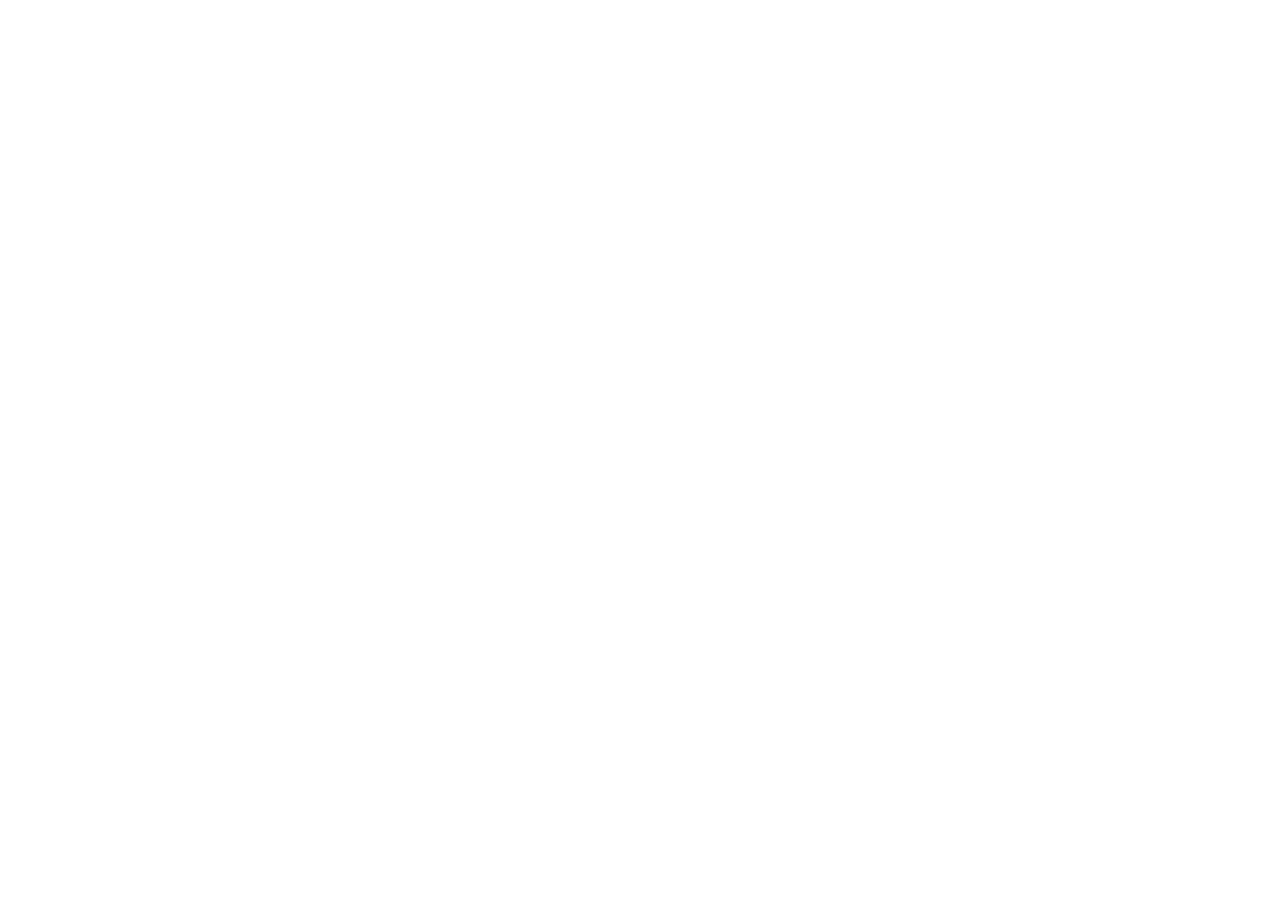
==== index.html @ b71efe2a "First Commit" ====
<!doctype html>
<html lang="en">
<head>
<link href="https://fonts.googleapis.com/icon?family=Material+Icons" rel="stylesheet">
<link href="https://fonts.googleapis.com/css?family=Roboto:300,400,500" rel="stylesheet">
  <meta charset="utf-8">
  <title>ValiumHub</title>
  <base href="/">

  <meta name="viewport" content="width=device-width, initial-scale=1">
  <link rel="icon" type="image/x-icon" href="favicon.ico">
</head>
<body>
  <app-root></app-root>
<script type="text/javascript" src="runtime.js"></script><script type="text/javascript" src="polyfills.js"></script><script type="text/javascript" src="styles.js"></script><script type="text/javascript" src="vendor.js"></script><script type="text/javascript" src="main.js"></script></body>
</html>
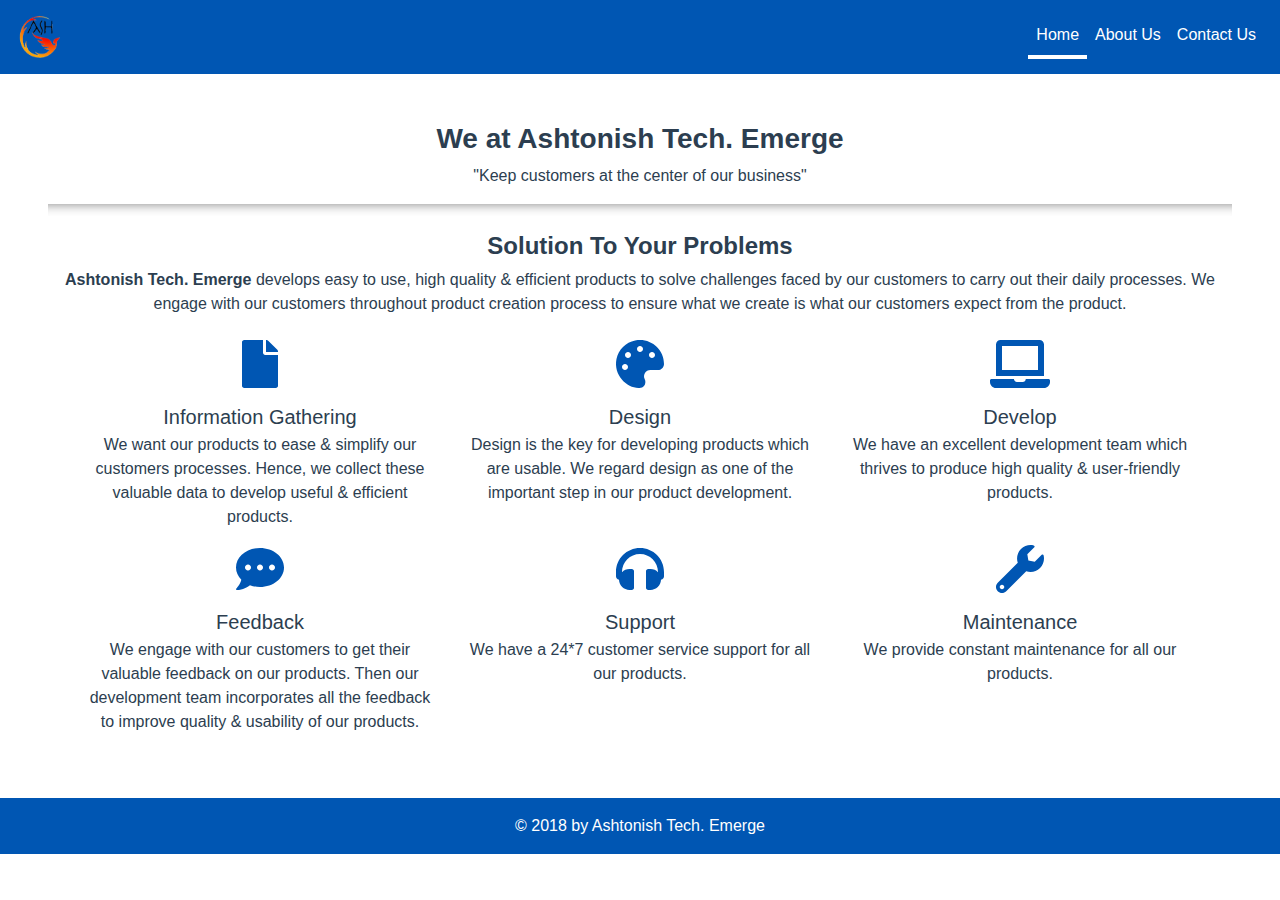
==== commit 4398b0ab: "New Company Website with VueJS" ====
--- a/index.html
+++ b/index.html
@@ -1,16 +1 @@
-<!doctype html>
-<html lang="en">
-<head>
-<link href="https://fonts.googleapis.com/icon?family=Material+Icons" rel="stylesheet">
-<link href="https://fonts.googleapis.com/css?family=Roboto:300,400,500" rel="stylesheet">
-  <meta charset="utf-8">
-  <title>ValiumHub</title>
-  <base href="/">
-
-  <meta name="viewport" content="width=device-width, initial-scale=1">
-  <link rel="icon" type="image/x-icon" href="favicon.ico">
-</head>
-<body>
-  <app-root></app-root>
-<script type="text/javascript" src="runtime.js"></script><script type="text/javascript" src="polyfills.js"></script><script type="text/javascript" src="styles.js"></script><script type="text/javascript" src="vendor.js"></script><script type="text/javascript" src="main.js"></script></body>
-</html>
+<!DOCTYPE html><html><head><meta charset=utf-8><meta name=viewport content="width=device-width,initial-scale=1"><link rel=icon href=/static/favicon.ico><title>Ashtonish Tech. Emerge</title><link href=/static/css/app.d33d29a0b0b021de026d61e377d8c294.css rel=stylesheet></head><body><div id=app></div><script type=text/javascript src=/static/js/manifest.2ae2e69a05c33dfc65f8.js></script><script type=text/javascript src=/static/js/vendor.448714390671fabce7a8.js></script><script type=text/javascript src=/static/js/app.49798da74c83f6aa12b4.js></script></body></html>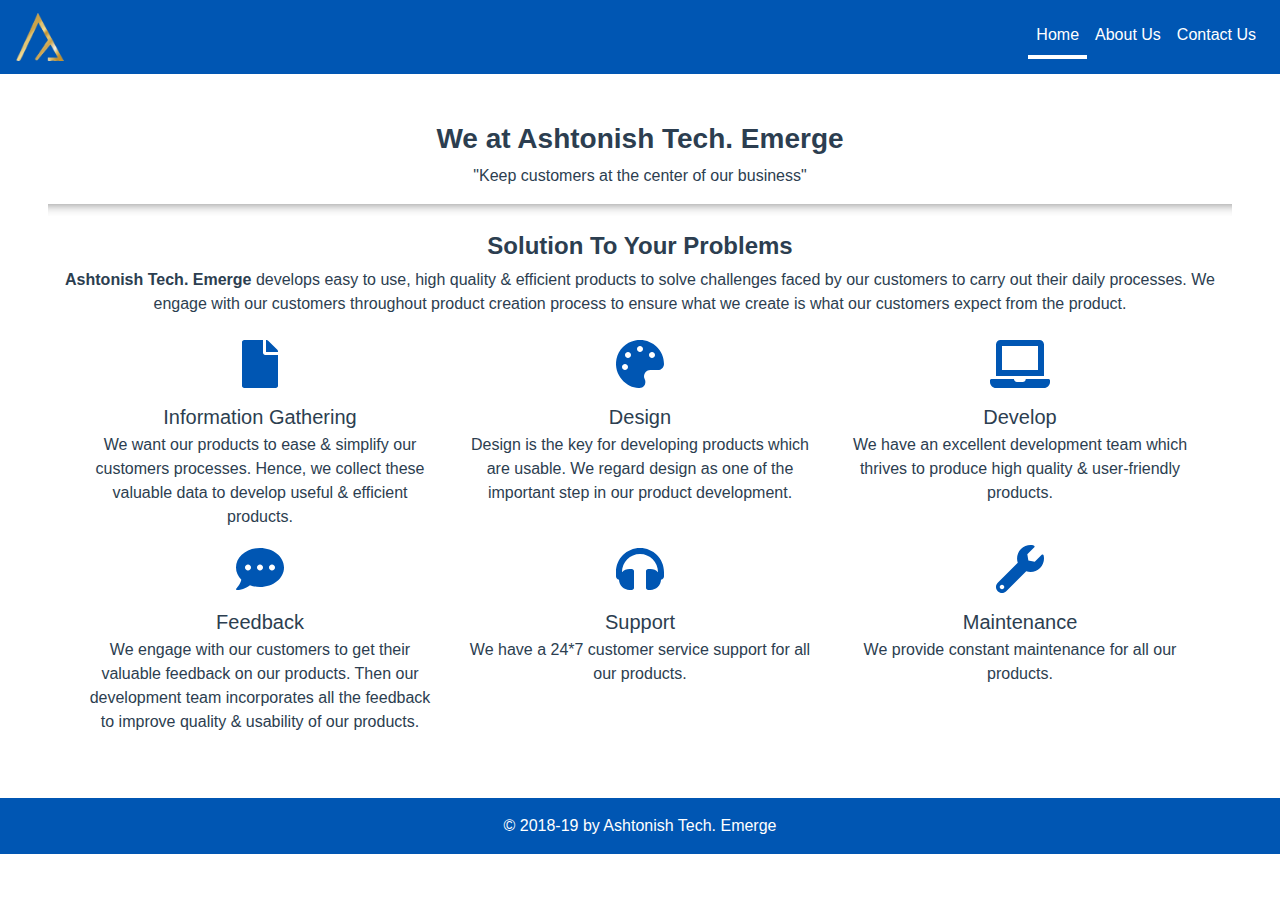
==== commit 16138ff9: "Updated logo and footer content" ====
--- a/index.html
+++ b/index.html
@@ -1 +1 @@
-<!DOCTYPE html><html><head><meta charset=utf-8><meta name=viewport content="width=device-width,initial-scale=1"><link rel=icon href=/static/favicon.ico><title>Ashtonish Tech. Emerge</title><link href=/static/css/app.d33d29a0b0b021de026d61e377d8c294.css rel=stylesheet></head><body><div id=app></div><script type=text/javascript src=/static/js/manifest.2ae2e69a05c33dfc65f8.js></script><script type=text/javascript src=/static/js/vendor.448714390671fabce7a8.js></script><script type=text/javascript src=/static/js/app.49798da74c83f6aa12b4.js></script></body></html>+<!DOCTYPE html><html><head><meta charset=utf-8><meta name=viewport content="width=device-width,initial-scale=1"><link rel=icon href=/static/favicon.ico><title>Ashtonish Tech. Emerge</title><link href=/static/css/app.f1498e6651760c373451efd8dfb4d7a0.css rel=stylesheet></head><body><div id=app></div><script type=text/javascript src=/static/js/manifest.2ae2e69a05c33dfc65f8.js></script><script type=text/javascript src=/static/js/vendor.448714390671fabce7a8.js></script><script type=text/javascript src=/static/js/app.ad20dd4f8e1d8c5813c6.js></script></body></html>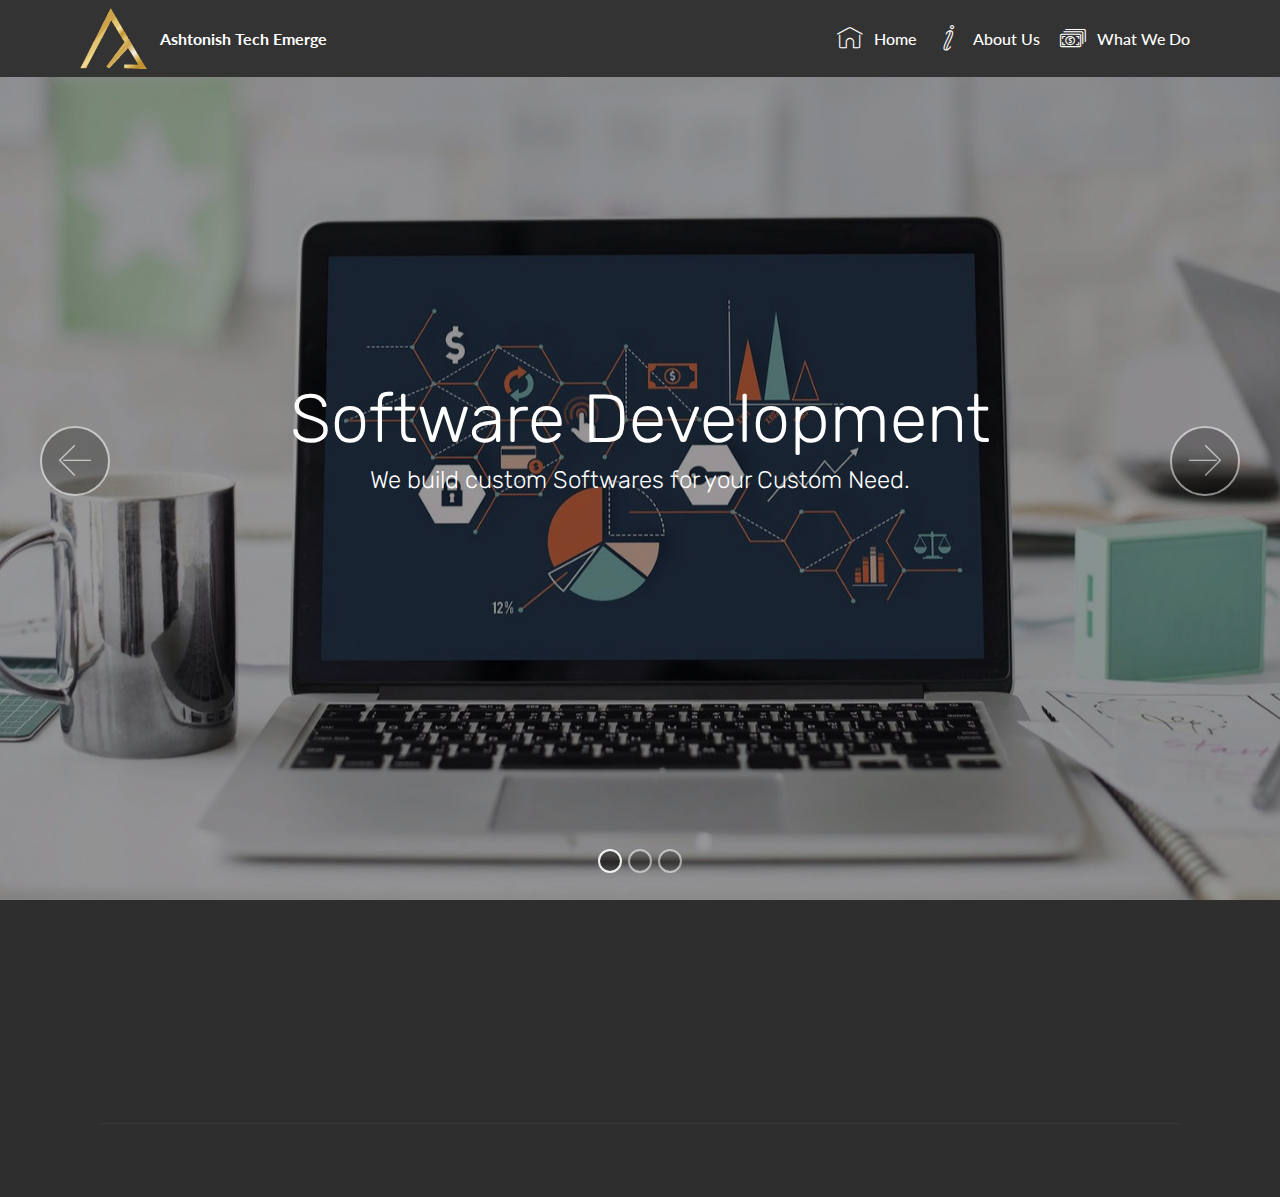
==== commit 9284995e: "Revamping the website" ====
--- a/index.html
+++ b/index.html
@@ -1 +1,148 @@
-<!DOCTYPE html><html><head><meta charset=utf-8><meta name=viewport content="width=device-width,initial-scale=1"><link rel=icon href=/static/favicon.ico><title>Ashtonish Tech. Emerge</title><link href=/static/css/app.f1498e6651760c373451efd8dfb4d7a0.css rel=stylesheet></head><body><div id=app></div><script type=text/javascript src=/static/js/manifest.2ae2e69a05c33dfc65f8.js></script><script type=text/javascript src=/static/js/vendor.448714390671fabce7a8.js></script><script type=text/javascript src=/static/js/app.ad20dd4f8e1d8c5813c6.js></script></body></html>+<!DOCTYPE html>
+<html  >
+<head>
+  <!-- Site made with Mobirise Website Builder v4.10.8, https://mobirise.com -->
+  <meta charset="UTF-8">
+  <meta http-equiv="X-UA-Compatible" content="IE=edge">
+  <meta name="generator" content="Mobirise v4.10.8, mobirise.com">
+  <meta name="viewport" content="width=device-width, initial-scale=1, minimum-scale=1">
+  <link rel="shortcut icon" href="assets/images/ateweb.gif" type="image/x-icon">
+  <meta name="description" content="">
+  
+  <title>Home</title>
+  <link rel="stylesheet" href="assets/web/assets/mobirise-icons/mobirise-icons.css">
+  <link rel="stylesheet" href="assets/tether/tether.min.css">
+  <link rel="stylesheet" href="assets/bootstrap/css/bootstrap.min.css">
+  <link rel="stylesheet" href="assets/bootstrap/css/bootstrap-grid.min.css">
+  <link rel="stylesheet" href="assets/bootstrap/css/bootstrap-reboot.min.css">
+  <link rel="stylesheet" href="assets/socicon/css/styles.css">
+  <link rel="stylesheet" href="assets/animatecss/animate.min.css">
+  <link rel="stylesheet" href="assets/dropdown/css/style.css">
+  <link rel="stylesheet" href="assets/theme/css/style.css">
+  <link rel="stylesheet" href="assets/mobirise/css/mbr-additional.css" type="text/css">
+  
+  
+  
+</head>
+<body>
+  <section class="menu cid-rAq3iIvjZY" once="menu" id="menu1-q">
+
+    
+
+    <nav class="navbar navbar-expand beta-menu navbar-dropdown align-items-center navbar-fixed-top navbar-toggleable-sm">
+        <button class="navbar-toggler navbar-toggler-right" type="button" data-toggle="collapse" data-target="#navbarSupportedContent" aria-controls="navbarSupportedContent" aria-expanded="false" aria-label="Toggle navigation">
+            <div class="hamburger">
+                <span></span>
+                <span></span>
+                <span></span>
+                <span></span>
+            </div>
+        </button>
+        <div class="menu-logo">
+            <div class="navbar-brand">
+                <span class="navbar-logo">
+                    <a href="#">
+                         <img src="assets/images/ateweb.gif" alt="Mobirise" title="" style="height: 3.8rem;">
+                    </a>
+                </span>
+                <span class="navbar-caption-wrap"><a class="navbar-caption text-white display-4" href="#">Ashtonish Tech Emerge</a></span>
+            </div>
+        </div>
+        <div class="collapse navbar-collapse" id="navbarSupportedContent">
+            <ul class="navbar-nav nav-dropdown nav-right" data-app-modern-menu="true"><li class="nav-item">
+                    <a class="nav-link link text-white display-4" href="#">
+                        </a>
+                </li>
+                <li class="nav-item">
+                    <a class="nav-link link text-white display-4" href="index.html"><span class="mbri-home mbr-iconfont mbr-iconfont-btn"></span>Home</a>
+                </li><li class="nav-item"><a class="nav-link link text-white display-4" href="aboutus.html"><span class="mbri-italic mbr-iconfont mbr-iconfont-btn"></span>About Us</a></li><li class="nav-item"><a class="nav-link link text-white display-4" href="page2.html"><span class="mbri-cash mbr-iconfont mbr-iconfont-btn"></span>What We Do</a></li></ul>
+            
+        </div>
+    </nav>
+</section>
+
+<section class="engine"><a href="https://mobirise.info/c">free site builder</a></section><section class="carousel slide cid-rAmFr1BWLJ" data-interval="false" id="slider1-4">
+
+    
+
+    <div class="full-screen"><div class="mbr-slider slide carousel" data-pause="true" data-keyboard="false" data-ride="false" data-interval="false"><ol class="carousel-indicators"><li data-app-prevent-settings="" data-target="#slider1-4" class=" active" data-slide-to="0"></li><li data-app-prevent-settings="" data-target="#slider1-4" data-slide-to="1"></li><li data-app-prevent-settings="" data-target="#slider1-4" data-slide-to="2"></li></ol><div class="carousel-inner" role="listbox"><div class="carousel-item slider-fullscreen-image active" data-bg-video-slide="false" style="background-image: url(assets/images/mbr-1920x1281.jpeg);"><div class="container container-slide"><div class="image_wrapper"><div class="mbr-overlay" style="opacity: 0.4;"></div><img src="assets/images/mbr-1920x1281.jpeg"><div class="carousel-caption justify-content-center"><div class="col-10 align-center"><h2 class="mbr-fonts-style display-1">Software Development</h2><p class="lead mbr-text mbr-fonts-style display-5">We build custom Softwares for your Custom Need.</p></div></div></div></div></div><div class="carousel-item slider-fullscreen-image" data-bg-video-slide="false" style="background-image: url(assets/images/ti-9-dota-2000x1021.jpeg);"><div class="container container-slide"><div class="image_wrapper"><div class="mbr-overlay" style="opacity: 0.2;"></div><img src="assets/images/ti-9-dota-2000x1021.jpeg"><div class="carousel-caption justify-content-center"><div class="col-10 align-left"><h2 class="mbr-fonts-style display-1">Gbait</h2><p class="lead mbr-text mbr-fonts-style display-5">Gbait is an online esports fantasy gaming platform.</p><div class="mbr-section-btn" buttons="0"> <a class="btn  display-4 btn-white-outline" href="#">Coming Soon</a></div></div></div></div></div></div><div class="carousel-item slider-fullscreen-image" data-bg-video-slide="false" style="background-image: url(assets/images/ey-man-working-in-factory-2000x1333.jpg);"><div class="container container-slide"><div class="image_wrapper"><div class="mbr-overlay" style="opacity: 0.1; background-color: rgb(20, 157, 204);"></div><img src="assets/images/ey-man-working-in-factory-2000x1333.jpg"><div class="carousel-caption justify-content-center"><div class="col-10 align-right"><h2 class="mbr-fonts-style display-1">Smart Factory</h2><p class="lead mbr-text mbr-fonts-style display-5">Smart Factory Solution is our first Venture in the
+<br>IoT Market. &nbsp;&nbsp;</p><div class="mbr-section-btn" buttons="0"> <a class="btn  display-4 btn-white-outline" href="#">Coming Soon</a></div></div></div></div></div></div></div><a data-app-prevent-settings="" class="carousel-control carousel-control-prev" role="button" data-slide="prev" href="#slider1-4"><span aria-hidden="true" class="mbri-left mbr-iconfont"></span><span class="sr-only">Previous</span></a><a data-app-prevent-settings="" class="carousel-control carousel-control-next" role="button" data-slide="next" href="#slider1-4"><span aria-hidden="true" class="mbri-right mbr-iconfont"></span><span class="sr-only">Next</span></a></div></div>
+
+</section>
+
+<section class="cid-qTkAaeaxX5" id="footer1-2">
+
+    
+
+    
+
+    <div class="container">
+        <div class="media-container-row content text-white">
+            <div class="col-12 col-md-3">
+                <div class="media-wrap">
+                    
+                        <img src="assets/images/background9.jpg" alt="Mobirise" title="">
+                    
+                </div>
+            </div>
+            <div class="col-12 col-md-3 mbr-fonts-style display-7">
+                <h5 class="pb-3">
+                    Address
+                </h5>
+                <p class="mbr-text">C-14, Plot-519 Shivshrushti CHS,&nbsp;<br>Charkop Sector 5, Kandivali(W)<br>Mumbai-400067, Maharashtra<br></p>
+            </div>
+            <div class="col-12 col-md-3 mbr-fonts-style display-7">
+                <h5 class="pb-3">
+                    Contacts
+                </h5>
+                <p class="mbr-text">
+                    Email: info@ashtechemerge.com
+                    <br>Phone: +91-7080980818&nbsp;<br><br></p>
+            </div>
+            <div class="col-12 col-md-3 mbr-fonts-style display-7">
+                <h5 class="pb-3">
+                    Links
+                </h5>
+                <p class="mbr-text"><a href="http://ashtechservers.in/store">Ashtech Servers</a></p>
+            </div>
+        </div>
+        <div class="footer-lower">
+            <div class="media-container-row">
+                <div class="col-sm-12">
+                    <hr>
+                </div>
+            </div>
+            <div class="media-container-row mbr-white">
+                <div class="col-sm-6 copyright">
+                    <p class="mbr-text mbr-fonts-style display-7">
+                        © Copyright 2018 Ashtonish Tech Emerge - All Rights Reserved
+                    </p>
+                </div>
+                <div class="col-md-6">
+                    
+                </div>
+            </div>
+        </div>
+    </div>
+</section>
+
+
+  <script src="assets/web/assets/jquery/jquery.min.js"></script>
+  <script src="assets/popper/popper.min.js"></script>
+  <script src="assets/tether/tether.min.js"></script>
+  <script src="assets/bootstrap/js/bootstrap.min.js"></script>
+  <script src="assets/smoothscroll/smooth-scroll.js"></script>
+  <script src="assets/ytplayer/jquery.mb.ytplayer.min.js"></script>
+  <script src="assets/vimeoplayer/jquery.mb.vimeo_player.js"></script>
+  <script src="assets/bootstrapcarouselswipe/bootstrap-carousel-swipe.js"></script>
+  <script src="assets/viewportchecker/jquery.viewportchecker.js"></script>
+  <script src="assets/dropdown/js/nav-dropdown.js"></script>
+  <script src="assets/dropdown/js/navbar-dropdown.js"></script>
+  <script src="assets/touchswipe/jquery.touch-swipe.min.js"></script>
+  <script src="assets/theme/js/script.js"></script>
+  <script src="assets/slidervideo/script.js"></script>
+  
+  
+  <input name="animation" type="hidden">
+  </body>
+</html>--- a/assets/web/assets/mobirise-icons/mobirise-icons.css
+++ b/assets/web/assets/mobirise-icons/mobirise-icons.css
@@ -0,0 +1,476 @@
+@font-face {
+  font-family: 'MobiriseIcons';
+  src:  url('mobirise-icons.eot?spat4u');
+  src:  url('mobirise-icons.eot?spat4u#iefix') format('embedded-opentype'),
+    url('mobirise-icons.ttf?spat4u') format('truetype'),
+    url('mobirise-icons.woff?spat4u') format('woff'),
+    url('mobirise-icons.svg?spat4u#MobiriseIcons') format('svg');
+  font-weight: normal;
+  font-style: normal;
+}
+
+[class^="mbri-"], [class*=" mbri-"] {
+  /* use !important to prevent issues with browser extensions that change fonts */
+  font-family: MobiriseIcons !important;
+  speak: none;
+  font-style: normal;
+  font-weight: normal;
+  font-variant: normal;
+  text-transform: none;
+  line-height: 1;
+
+  /* Better Font Rendering =========== */
+  -webkit-font-smoothing: antialiased;
+  -moz-osx-font-smoothing: grayscale;
+}
+
+.mbri-add-submenu:before {
+  content: "\e900";
+}
+.mbri-alert:before {
+  content: "\e901";
+}
+.mbri-align-center:before {
+  content: "\e902";
+}
+.mbri-align-justify:before {
+  content: "\e903";
+}
+.mbri-align-left:before {
+  content: "\e904";
+}
+.mbri-align-right:before {
+  content: "\e905";
+}
+.mbri-android:before {
+  content: "\e906";
+}
+.mbri-apple:before {
+  content: "\e907";
+}
+.mbri-arrow-down:before {
+  content: "\e908";
+}
+.mbri-arrow-next:before {
+  content: "\e909";
+}
+.mbri-arrow-prev:before {
+  content: "\e90a";
+}
+.mbri-arrow-up:before {
+  content: "\e90b";
+}
+.mbri-bold:before {
+  content: "\e90c";
+}
+.mbri-bookmark:before {
+  content: "\e90d";
+}
+.mbri-bootstrap:before {
+  content: "\e90e";
+}
+.mbri-briefcase:before {
+  content: "\e90f";
+}
+.mbri-browse:before {
+  content: "\e910";
+}
+.mbri-bulleted-list:before {
+  content: "\e911";
+}
+.mbri-calendar:before {
+  content: "\e912";
+}
+.mbri-camera:before {
+  content: "\e913";
+}
+.mbri-cart-add:before {
+  content: "\e914";
+}
+.mbri-cart-full:before {
+  content: "\e915";
+}
+.mbri-cash:before {
+  content: "\e916";
+}
+.mbri-change-style:before {
+  content: "\e917";
+}
+.mbri-chat:before {
+  content: "\e918";
+}
+.mbri-clock:before {
+  content: "\e919";
+}
+.mbri-close:before {
+  content: "\e91a";
+}
+.mbri-cloud:before {
+  content: "\e91b";
+}
+.mbri-code:before {
+  content: "\e91c";
+}
+.mbri-contact-form:before {
+  content: "\e91d";
+}
+.mbri-credit-card:before {
+  content: "\e91e";
+}
+.mbri-cursor-click:before {
+  content: "\e91f";
+}
+.mbri-cust-feedback:before {
+  content: "\e920";
+}
+.mbri-database:before {
+  content: "\e921";
+}
+.mbri-delivery:before {
+  content: "\e922";
+}
+.mbri-desktop:before {
+  content: "\e923";
+}
+.mbri-devices:before {
+  content: "\e924";
+}
+.mbri-down:before {
+  content: "\e925";
+}
+.mbri-download:before {
+  content: "\e989";
+}
+.mbri-drag-n-drop:before {
+  content: "\e927";
+}
+.mbri-drag-n-drop2:before {
+  content: "\e928";
+}
+.mbri-edit:before {
+  content: "\e929";
+}
+.mbri-edit2:before {
+  content: "\e92a";
+}
+.mbri-error:before {
+  content: "\e92b";
+}
+.mbri-extension:before {
+  content: "\e92c";
+}
+.mbri-features:before {
+  content: "\e92d";
+}
+.mbri-file:before {
+  content: "\e92e";
+}
+.mbri-flag:before {
+  content: "\e92f";
+}
+.mbri-folder:before {
+  content: "\e930";
+}
+.mbri-gift:before {
+  content: "\e931";
+}
+.mbri-github:before {
+  content: "\e932";
+}
+.mbri-globe:before {
+  content: "\e933";
+}
+.mbri-globe-2:before {
+  content: "\e934";
+}
+.mbri-growing-chart:before {
+  content: "\e935";
+}
+.mbri-hearth:before {
+  content: "\e936";
+}
+.mbri-help:before {
+  content: "\e937";
+}
+.mbri-home:before {
+  content: "\e938";
+}
+.mbri-hot-cup:before {
+  content: "\e939";
+}
+.mbri-idea:before {
+  content: "\e93a";
+}
+.mbri-image-gallery:before {
+  content: "\e93b";
+}
+.mbri-image-slider:before {
+  content: "\e93c";
+}
+.mbri-info:before {
+  content: "\e93d";
+}
+.mbri-italic:before {
+  content: "\e93e";
+}
+.mbri-key:before {
+  content: "\e93f";
+}
+.mbri-laptop:before {
+  content: "\e940";
+}
+.mbri-layers:before {
+  content: "\e941";
+}
+.mbri-left-right:before {
+  content: "\e942";
+}
+.mbri-left:before {
+  content: "\e943";
+}
+.mbri-letter:before {
+  content: "\e944";
+}
+.mbri-like:before {
+  content: "\e945";
+}
+.mbri-link:before {
+  content: "\e946";
+}
+.mbri-lock:before {
+  content: "\e947";
+}
+.mbri-login:before {
+  content: "\e948";
+}
+.mbri-logout:before {
+  content: "\e949";
+}
+.mbri-magic-stick:before {
+  content: "\e94a";
+}
+.mbri-map-pin:before {
+  content: "\e94b";
+}
+.mbri-menu:before {
+  content: "\e94c";
+}
+.mbri-mobile:before {
+  content: "\e94d";
+}
+.mbri-mobile2:before {
+  content: "\e94e";
+}
+.mbri-mobirise:before {
+  content: "\e94f";
+}
+.mbri-more-horizontal:before {
+  content: "\e950";
+}
+.mbri-more-vertical:before {
+  content: "\e951";
+}
+.mbri-music:before {
+  content: "\e952";
+}
+.mbri-new-file:before {
+  content: "\e953";
+}
+.mbri-numbered-list:before {
+  content: "\e954";
+}
+.mbri-opened-folder:before {
+  content: "\e955";
+}
+.mbri-pages:before {
+  content: "\e956";
+}
+.mbri-paper-plane:before {
+  content: "\e957";
+}
+.mbri-paperclip:before {
+  content: "\e958";
+}
+.mbri-photo:before {
+  content: "\e959";
+}
+.mbri-photos:before {
+  content: "\e95a";
+}
+.mbri-pin:before {
+  content: "\e95b";
+}
+.mbri-play:before {
+  content: "\e95c";
+}
+.mbri-plus:before {
+  content: "\e95d";
+}
+.mbri-preview:before {
+  content: "\e95e";
+}
+.mbri-print:before {
+  content: "\e95f";
+}
+.mbri-protect:before {
+  content: "\e960";
+}
+.mbri-question:before {
+  content: "\e961";
+}
+.mbri-quote-left:before {
+  content: "\e962";
+}
+.mbri-quote-right:before {
+  content: "\e963";
+}
+.mbri-refresh:before {
+  content: "\e964";
+}
+.mbri-responsive:before {
+  content: "\e965";
+}
+.mbri-right:before {
+  content: "\e966";
+}
+.mbri-rocket:before {
+  content: "\e967";
+}
+.mbri-sad-face:before {
+  content: "\e968";
+}
+.mbri-sale:before {
+  content: "\e969";
+}
+.mbri-save:before {
+  content: "\e96a";
+}
+.mbri-search:before {
+  content: "\e96b";
+}
+.mbri-setting:before {
+  content: "\e96c";
+}
+.mbri-setting2:before {
+  content: "\e96d";
+}
+.mbri-setting3:before {
+  content: "\e96e";
+}
+.mbri-share:before {
+  content: "\e96f";
+}
+.mbri-shopping-bag:before {
+  content: "\e970";
+}
+.mbri-shopping-basket:before {
+  content: "\e971";
+}
+.mbri-shopping-cart:before {
+  content: "\e972";
+}
+.mbri-sites:before {
+  content: "\e973";
+}
+.mbri-smile-face:before {
+  content: "\e974";
+}
+.mbri-speed:before {
+  content: "\e975";
+}
+.mbri-star:before {
+  content: "\e976";
+}
+.mbri-success:before {
+  content: "\e977";
+}
+.mbri-sun:before {
+  content: "\e978";
+}
+.mbri-sun2:before {
+  content: "\e979";
+}
+.mbri-tablet:before {
+  content: "\e97a";
+}
+.mbri-tablet-vertical:before {
+  content: "\e97b";
+}
+.mbri-target:before {
+  content: "\e97c";
+}
+.mbri-timer:before {
+  content: "\e97d";
+}
+.mbri-to-ftp:before {
+  content: "\e97e";
+}
+.mbri-to-local-drive:before {
+  content: "\e97f";
+}
+.mbri-touch-swipe:before {
+  content: "\e980";
+}
+.mbri-touch:before {
+  content: "\e981";
+}
+.mbri-trash:before {
+  content: "\e982";
+}
+.mbri-underline:before {
+  content: "\e983";
+}
+.mbri-unlink:before {
+  content: "\e984";
+}
+.mbri-unlock:before {
+  content: "\e985";
+}
+.mbri-up-down:before {
+  content: "\e986";
+}
+.mbri-up:before {
+  content: "\e987";
+}
+.mbri-update:before {
+  content: "\e988";
+}
+.mbri-upload:before {
+ content: "\e926"; 
+}
+.mbri-user:before {
+  content: "\e98a";
+}
+.mbri-user2:before {
+  content: "\e98b";
+}
+.mbri-users:before {
+  content: "\e98c";
+}
+.mbri-video:before {
+  content: "\e98d";
+}
+.mbri-video-play:before {
+  content: "\e98e";
+}
+.mbri-watch:before {
+  content: "\e98f";
+}
+.mbri-website-theme:before {
+  content: "\e990";
+}
+.mbri-wifi:before {
+  content: "\e991";
+}
+.mbri-windows:before {
+  content: "\e992";
+}
+.mbri-zoom-out:before {
+  content: "\e993";
+}
+.mbri-redo:before {
+  content: "\e994";
+}
+.mbri-undo:before {
+  content: "\e995";
+}
--- a/assets/socicon/css/styles.css
+++ b/assets/socicon/css/styles.css
@@ -0,0 +1,544 @@
+@charset "UTF-8";
+
+@font-face {
+  font-family: "socicon";
+  src:url("../fonts/socicon.eot");
+  src:url("../fonts/socicon.eot?#iefix") format("embedded-opentype"),
+    url("../fonts/socicon.woff") format("woff"),
+    url("../fonts/socicon.ttf") format("truetype"),
+    url("../fonts/socicon.svg#socicon") format("svg");
+  font-weight: normal;
+  font-style: normal;
+
+}
+
+[data-icon]:before {
+  font-family: "socicon" !important;
+  content: attr(data-icon);
+  font-style: normal !important;
+  font-weight: normal !important;
+  font-variant: normal !important;
+  text-transform: none !important;
+  speak: none;
+  line-height: 1;
+  -webkit-font-smoothing: antialiased;
+  -moz-osx-font-smoothing: grayscale;
+}
+
+[class^="socicon-"]:before,
+[class*=" socicon-"]:before {
+  font-family: "socicon" !important;
+  font-style: normal !important;
+  font-weight: normal !important;
+  font-variant: normal !important;
+  text-transform: none !important;
+  speak: none;
+  line-height: 1;
+  -webkit-font-smoothing: antialiased;
+  -moz-osx-font-smoothing: grayscale;
+}
+
+.socicon-modelmayhem:before {
+  content: "\e000";
+}
+.socicon-mixcloud:before {
+  content: "\e001";
+}
+.socicon-drupal:before {
+  content: "\e002";
+}
+.socicon-swarm:before {
+  content: "\e003";
+}
+.socicon-istock:before {
+  content: "\e004";
+}
+.socicon-yammer:before {
+  content: "\e005";
+}
+.socicon-ello:before {
+  content: "\e006";
+}
+.socicon-stackoverflow:before {
+  content: "\e007";
+}
+.socicon-persona:before {
+  content: "\e008";
+}
+.socicon-triplej:before {
+  content: "\e009";
+}
+.socicon-houzz:before {
+  content: "\e00a";
+}
+.socicon-rss:before {
+  content: "\e00b";
+}
+.socicon-paypal:before {
+  content: "\e00c";
+}
+.socicon-odnoklassniki:before {
+  content: "\e00d";
+}
+.socicon-airbnb:before {
+  content: "\e00e";
+}
+.socicon-periscope:before {
+  content: "\e00f";
+}
+.socicon-outlook:before {
+  content: "\e010";
+}
+.socicon-coderwall:before {
+  content: "\e011";
+}
+.socicon-tripadvisor:before {
+  content: "\e012";
+}
+.socicon-appnet:before {
+  content: "\e013";
+}
+.socicon-goodreads:before {
+  content: "\e014";
+}
+.socicon-tripit:before {
+  content: "\e015";
+}
+.socicon-lanyrd:before {
+  content: "\e016";
+}
+.socicon-slideshare:before {
+  content: "\e017";
+}
+.socicon-buffer:before {
+  content: "\e018";
+}
+.socicon-disqus:before {
+  content: "\e019";
+}
+.socicon-vkontakte:before {
+  content: "\e01a";
+}
+.socicon-whatsapp:before {
+  content: "\e01b";
+}
+.socicon-patreon:before {
+  content: "\e01c";
+}
+.socicon-storehouse:before {
+  content: "\e01d";
+}
+.socicon-pocket:before {
+  content: "\e01e";
+}
+.socicon-mail:before {
+  content: "\e01f";
+}
+.socicon-blogger:before {
+  content: "\e020";
+}
+.socicon-technorati:before {
+  content: "\e021";
+}
+.socicon-reddit:before {
+  content: "\e022";
+}
+.socicon-dribbble:before {
+  content: "\e023";
+}
+.socicon-stumbleupon:before {
+  content: "\e024";
+}
+.socicon-digg:before {
+  content: "\e025";
+}
+.socicon-envato:before {
+  content: "\e026";
+}
+.socicon-behance:before {
+  content: "\e027";
+}
+.socicon-delicious:before {
+  content: "\e028";
+}
+.socicon-deviantart:before {
+  content: "\e029";
+}
+.socicon-forrst:before {
+  content: "\e02a";
+}
+.socicon-play:before {
+  content: "\e02b";
+}
+.socicon-zerply:before {
+  content: "\e02c";
+}
+.socicon-wikipedia:before {
+  content: "\e02d";
+}
+.socicon-apple:before {
+  content: "\e02e";
+}
+.socicon-flattr:before {
+  content: "\e02f";
+}
+.socicon-github:before {
+  content: "\e030";
+}
+.socicon-renren:before {
+  content: "\e031";
+}
+.socicon-friendfeed:before {
+  content: "\e032";
+}
+.socicon-newsvine:before {
+  content: "\e033";
+}
+.socicon-identica:before {
+  content: "\e034";
+}
+.socicon-bebo:before {
+  content: "\e035";
+}
+.socicon-zynga:before {
+  content: "\e036";
+}
+.socicon-steam:before {
+  content: "\e037";
+}
+.socicon-xbox:before {
+  content: "\e038";
+}
+.socicon-windows:before {
+  content: "\e039";
+}
+.socicon-qq:before {
+  content: "\e03a";
+}
+.socicon-douban:before {
+  content: "\e03b";
+}
+.socicon-meetup:before {
+  content: "\e03c";
+}
+.socicon-playstation:before {
+  content: "\e03d";
+}
+.socicon-android:before {
+  content: "\e03e";
+}
+.socicon-snapchat:before {
+  content: "\e03f";
+}
+.socicon-twitter:before {
+  content: "\e040";
+}
+.socicon-facebook:before {
+  content: "\e041";
+}
+.socicon-googleplus:before {
+  content: "\e042";
+}
+.socicon-pinterest:before {
+  content: "\e043";
+}
+.socicon-foursquare:before {
+  content: "\e044";
+}
+.socicon-yahoo:before {
+  content: "\e045";
+}
+.socicon-skype:before {
+  content: "\e046";
+}
+.socicon-yelp:before {
+  content: "\e047";
+}
+.socicon-feedburner:before {
+  content: "\e048";
+}
+.socicon-linkedin:before {
+  content: "\e049";
+}
+.socicon-viadeo:before {
+  content: "\e04a";
+}
+.socicon-xing:before {
+  content: "\e04b";
+}
+.socicon-myspace:before {
+  content: "\e04c";
+}
+.socicon-soundcloud:before {
+  content: "\e04d";
+}
+.socicon-spotify:before {
+  content: "\e04e";
+}
+.socicon-grooveshark:before {
+  content: "\e04f";
+}
+.socicon-lastfm:before {
+  content: "\e050";
+}
+.socicon-youtube:before {
+  content: "\e051";
+}
+.socicon-vimeo:before {
+  content: "\e052";
+}
+.socicon-dailymotion:before {
+  content: "\e053";
+}
+.socicon-vine:before {
+  content: "\e054";
+}
+.socicon-flickr:before {
+  content: "\e055";
+}
+.socicon-500px:before {
+  content: "\e056";
+}
+.socicon-wordpress:before {
+  content: "\e058";
+}
+.socicon-tumblr:before {
+  content: "\e059";
+}
+.socicon-twitch:before {
+  content: "\e05a";
+}
+.socicon-8tracks:before {
+  content: "\e05b";
+}
+.socicon-amazon:before {
+  content: "\e05c";
+}
+.socicon-icq:before {
+  content: "\e05d";
+}
+.socicon-smugmug:before {
+  content: "\e05e";
+}
+.socicon-ravelry:before {
+  content: "\e05f";
+}
+.socicon-weibo:before {
+  content: "\e060";
+}
+.socicon-baidu:before {
+  content: "\e061";
+}
+.socicon-angellist:before {
+  content: "\e062";
+}
+.socicon-ebay:before {
+  content: "\e063";
+}
+.socicon-imdb:before {
+  content: "\e064";
+}
+.socicon-stayfriends:before {
+  content: "\e065";
+}
+.socicon-residentadvisor:before {
+  content: "\e066";
+}
+.socicon-google:before {
+  content: "\e067";
+}
+.socicon-yandex:before {
+  content: "\e068";
+}
+.socicon-sharethis:before {
+  content: "\e069";
+}
+.socicon-bandcamp:before {
+  content: "\e06a";
+}
+.socicon-itunes:before {
+  content: "\e06b";
+}
+.socicon-deezer:before {
+  content: "\e06c";
+}
+.socicon-telegram:before {
+  content: "\e06e";
+}
+.socicon-openid:before {
+  content: "\e06f";
+}
+.socicon-amplement:before {
+  content: "\e070";
+}
+.socicon-viber:before {
+  content: "\e071";
+}
+.socicon-zomato:before {
+  content: "\e072";
+}
+.socicon-draugiem:before {
+  content: "\e074";
+}
+.socicon-endomodo:before {
+  content: "\e075";
+}
+.socicon-filmweb:before {
+  content: "\e076";
+}
+.socicon-stackexchange:before {
+  content: "\e077";
+}
+.socicon-wykop:before {
+  content: "\e078";
+}
+.socicon-teamspeak:before {
+  content: "\e079";
+}
+.socicon-teamviewer:before {
+  content: "\e07a";
+}
+.socicon-ventrilo:before {
+  content: "\e07b";
+}
+.socicon-younow:before {
+  content: "\e07c";
+}
+.socicon-raidcall:before {
+  content: "\e07d";
+}
+.socicon-mumble:before {
+  content: "\e07e";
+}
+.socicon-medium:before {
+  content: "\e06d";
+}
+.socicon-bebee:before {
+  content: "\e07f";
+}
+.socicon-hitbox:before {
+  content: "\e080";
+}
+.socicon-reverbnation:before {
+  content: "\e081";
+}
+.socicon-formulr:before {
+  content: "\e082";
+}
+.socicon-instagram:before {
+  content: "\e057";
+}
+.socicon-battlenet:before {
+  content: "\e083";
+}
+.socicon-chrome:before {
+  content: "\e084";
+}
+.socicon-discord:before {
+  content: "\e086";
+}
+.socicon-issuu:before {
+  content: "\e087";
+}
+.socicon-macos:before {
+  content: "\e088";
+}
+.socicon-firefox:before {
+  content: "\e089";
+}
+.socicon-opera:before {
+  content: "\e08d";
+}
+.socicon-keybase:before {
+  content: "\e090";
+}
+.socicon-alliance:before {
+  content: "\e091";
+}
+.socicon-livejournal:before {
+  content: "\e092";
+}
+.socicon-googlephotos:before {
+  content: "\e093";
+}
+.socicon-horde:before {
+  content: "\e094";
+}
+.socicon-etsy:before {
+  content: "\e095";
+}
+.socicon-zapier:before {
+  content: "\e096";
+}
+.socicon-google-scholar:before {
+  content: "\e097";
+}
+.socicon-researchgate:before {
+  content: "\e098";
+}
+.socicon-wechat:before {
+  content: "\e099";
+}
+.socicon-strava:before {
+  content: "\e09a";
+}
+.socicon-line:before {
+  content: "\e09b";
+}
+.socicon-lyft:before {
+  content: "\e09c";
+}
+.socicon-uber:before {
+  content: "\e09d";
+}
+.socicon-songkick:before {
+  content: "\e09e";
+}
+.socicon-viewbug:before {
+  content: "\e09f";
+}
+.socicon-googlegroups:before {
+  content: "\e0a0";
+}
+.socicon-quora:before {
+  content: "\e073";
+}
+.socicon-diablo:before {
+  content: "\e085";
+}
+.socicon-blizzard:before {
+  content: "\e0a1";
+}
+.socicon-hearthstone:before {
+  content: "\e08b";
+}
+.socicon-heroes:before {
+  content: "\e08a";
+}
+.socicon-overwatch:before {
+  content: "\e08c";
+}
+.socicon-warcraft:before {
+  content: "\e08e";
+}
+.socicon-starcraft:before {
+  content: "\e08f";
+}
+.socicon-beam:before {
+  content: "\e0a2";
+}
+.socicon-curse:before {
+  content: "\e0a3";
+}
+.socicon-player:before {
+  content: "\e0a4";
+}
+.socicon-streamjar:before {
+  content: "\e0a5";
+}
+.socicon-nintendo:before {
+  content: "\e0a6";
+}
+.socicon-hellocoton:before {
+  content: "\e0a7";
+}
--- a/assets/dropdown/css/style.css
+++ b/assets/dropdown/css/style.css
@@ -0,0 +1,265 @@
+.navbar-dropdown {
+  left: 0;
+  padding: 0;
+  position: absolute;
+  right: 0;
+  top: 0;
+  transition: all 0.45s ease;
+  z-index: 1030;
+  background: #282828; }
+  .navbar-dropdown .navbar-logo {
+    margin-right: 0.8rem;
+    transition: margin 0.3s ease-in-out;
+    vertical-align: middle; }
+    .navbar-dropdown .navbar-logo img {
+      height: 3.125rem;
+      transition: all 0.3s ease-in-out; }
+    .navbar-dropdown .navbar-logo.mbr-iconfont {
+      font-size: 3.125rem;
+      line-height: 3.125rem; }
+  .navbar-dropdown .navbar-caption {
+    font-weight: 700;
+    white-space: normal;
+    vertical-align: -4px;
+    line-height: 3.125rem !important; }
+    .navbar-dropdown .navbar-caption, .navbar-dropdown .navbar-caption:hover {
+      color: inherit;
+      text-decoration: none; }
+  .navbar-dropdown .mbr-iconfont + .navbar-caption {
+    vertical-align: -1px; }
+  .navbar-dropdown.navbar-fixed-top {
+    position: fixed; }
+  .navbar-dropdown .navbar-brand span {
+    vertical-align: -4px; }
+  .navbar-dropdown.bg-color.transparent {
+    background: none; }
+  .navbar-dropdown.navbar-short .navbar-brand {
+    padding: 0.625rem 0; }
+    .navbar-dropdown.navbar-short .navbar-brand span {
+      vertical-align: -1px; }
+  .navbar-dropdown.navbar-short .navbar-caption {
+    line-height: 2.375rem !important;
+    vertical-align: -2px; }
+  .navbar-dropdown.navbar-short .navbar-logo {
+    margin-right: 0.5rem; }
+    .navbar-dropdown.navbar-short .navbar-logo img {
+      height: 2.375rem; }
+    .navbar-dropdown.navbar-short .navbar-logo.mbr-iconfont {
+      font-size: 2.375rem;
+      line-height: 2.375rem; }
+  .navbar-dropdown.navbar-short .mbr-table-cell {
+    height: 3.625rem; }
+  .navbar-dropdown .navbar-close {
+    left: 0.6875rem;
+    position: fixed;
+    top: 0.75rem;
+    z-index: 1000; }
+  .navbar-dropdown .hamburger-icon {
+    content: "";
+    display: inline-block;
+    vertical-align: middle;
+    width: 16px;
+    -webkit-box-shadow: 0 -6px 0 1px #282828,0 0 0 1px #282828,0 6px 0 1px #282828;
+    -moz-box-shadow: 0 -6px 0 1px #282828,0 0 0 1px #282828,0 6px 0 1px #282828;
+    box-shadow: 0 -6px 0 1px #282828,0 0 0 1px #282828,0 6px 0 1px #282828; }
+
+.dropdown-menu .dropdown-toggle[data-toggle="dropdown-submenu"]::after {
+  border-bottom: 0.35em solid transparent;
+  border-left: 0.35em solid;
+  border-right: 0;
+  border-top: 0.35em solid transparent;
+  margin-left: 0.3rem; }
+
+.dropdown-menu .dropdown-item:focus {
+  outline: 0; }
+
+.nav-dropdown {
+  font-size: 0.75rem;
+  font-weight: 500;
+  height: auto !important; }
+  .nav-dropdown .nav-btn {
+    padding-left: 1rem; }
+  .nav-dropdown .link {
+    margin: .667em 1.667em;
+    font-weight: 500;
+    padding: 0;
+    transition: color .2s ease-in-out; }
+    .nav-dropdown .link.dropdown-toggle {
+      margin-right: 2.583em; }
+      .nav-dropdown .link.dropdown-toggle::after {
+        margin-left: .25rem;
+        border-top: 0.35em solid;
+        border-right: 0.35em solid transparent;
+        border-left: 0.35em solid transparent;
+        border-bottom: 0; }
+      .nav-dropdown .link.dropdown-toggle[aria-expanded="true"] {
+        margin: 0;
+        padding: 0.667em 3.263em  0.667em 1.667em; }
+  .nav-dropdown .link::after,
+  .nav-dropdown .dropdown-item::after {
+    color: inherit; }
+  .nav-dropdown .btn {
+    font-size: 0.75rem;
+    font-weight: 700;
+    letter-spacing: 0;
+    margin-bottom: 0;
+    padding-left: 1.25rem;
+    padding-right: 1.25rem; }
+  .nav-dropdown .dropdown-menu {
+    border-radius: 0;
+    border: 0;
+    left: 0;
+    margin: 0;
+    padding-bottom: 1.25rem;
+    padding-top: 1.25rem;
+    position: relative; }
+  .nav-dropdown .dropdown-submenu {
+    margin-left: 0.125rem;
+    top: 0; }
+  .nav-dropdown .dropdown-item {
+    font-weight: 500;
+    line-height: 2;
+    padding: 0.3846em 4.615em 0.3846em 1.5385em;
+    position: relative;
+    transition: color .2s ease-in-out, background-color .2s ease-in-out; }
+    .nav-dropdown .dropdown-item::after {
+      margin-top: -0.3077em;
+      position: absolute;
+      right: 1.1538em;
+      top: 50%; }
+    .nav-dropdown .dropdown-item:focus, .nav-dropdown .dropdown-item:hover {
+      background: none; }
+
+@media (max-width: 767px) {
+  .nav-dropdown.navbar-toggleable-sm {
+    bottom: 0;
+    display: none;
+    left: 0;
+    overflow-x: hidden;
+    position: fixed;
+    top: 0;
+    transform: translateX(-100%);
+    -ms-transform: translateX(-100%);
+    -webkit-transform: translateX(-100%);
+    width: 18.75rem;
+    z-index: 999; } }
+.nav-dropdown.navbar-toggleable-xl {
+  bottom: 0;
+  display: none;
+  left: 0;
+  overflow-x: hidden;
+  position: fixed;
+  top: 0;
+  transform: translateX(-100%);
+  -ms-transform: translateX(-100%);
+  -webkit-transform: translateX(-100%);
+  width: 18.75rem;
+  z-index: 999; }
+
+.nav-dropdown-sm {
+  display: block !important;
+  overflow-x: hidden;
+  overflow: auto;
+  padding-top: 3.875rem; }
+  .nav-dropdown-sm::after {
+    content: "";
+    display: block;
+    height: 3rem;
+    width: 100%; }
+  .nav-dropdown-sm.collapse.in ~ .navbar-close {
+    display: block !important; }
+  .nav-dropdown-sm.collapsing, .nav-dropdown-sm.collapse.in {
+    transform: translateX(0);
+    -ms-transform: translateX(0);
+    -webkit-transform: translateX(0);
+    transition: all 0.25s ease-out;
+    -webkit-transition: all 0.25s ease-out;
+    background: #282828; }
+  .nav-dropdown-sm.collapsing[aria-expanded="false"] {
+    transform: translateX(-100%);
+    -ms-transform: translateX(-100%);
+    -webkit-transform: translateX(-100%); }
+  .nav-dropdown-sm .nav-item {
+    display: block;
+    margin-left: 0 !important;
+    padding-left: 0; }
+  .nav-dropdown-sm .link,
+  .nav-dropdown-sm .dropdown-item {
+    border-top: 1px dotted rgba(255, 255, 255, 0.1);
+    font-size: 0.8125rem;
+    line-height: 1.6;
+    margin: 0 !important;
+    padding: 0.875rem 2.4rem 0.875rem 1.5625rem !important;
+    position: relative;
+    white-space: normal; }
+    .nav-dropdown-sm .link:focus, .nav-dropdown-sm .link:hover,
+    .nav-dropdown-sm .dropdown-item:focus,
+    .nav-dropdown-sm .dropdown-item:hover {
+      background: rgba(0, 0, 0, 0.2) !important;
+      color: #c0a375; }
+  .nav-dropdown-sm .nav-btn {
+    position: relative;
+    padding: 1.5625rem 1.5625rem 0 1.5625rem; }
+    .nav-dropdown-sm .nav-btn::before {
+      border-top: 1px dotted rgba(255, 255, 255, 0.1);
+      content: "";
+      left: 0;
+      position: absolute;
+      top: 0;
+      width: 100%; }
+    .nav-dropdown-sm .nav-btn + .nav-btn {
+      padding-top: 0.625rem; }
+      .nav-dropdown-sm .nav-btn + .nav-btn::before {
+        display: none; }
+  .nav-dropdown-sm .btn {
+    padding: 0.625rem 0; }
+  .nav-dropdown-sm .dropdown-toggle[data-toggle="dropdown-submenu"]::after {
+    margin-left: .25rem;
+    border-top: 0.35em solid;
+    border-right: 0.35em solid transparent;
+    border-left: 0.35em solid transparent;
+    border-bottom: 0; }
+  .nav-dropdown-sm .dropdown-toggle[data-toggle="dropdown-submenu"][aria-expanded="true"]::after {
+    border-top: 0;
+    border-right: 0.35em solid transparent;
+    border-left: 0.35em solid transparent;
+    border-bottom: 0.35em solid; }
+  .nav-dropdown-sm .dropdown-menu {
+    margin: 0;
+    padding: 0;
+    position: relative;
+    top: 0;
+    left: 0;
+    width: 100%;
+    border: 0;
+    float: none;
+    border-radius: 0;
+    background: none; }
+  .nav-dropdown-sm .dropdown-submenu {
+    left: 100%;
+    margin-left: 0.125rem;
+    margin-top: -1.25rem;
+    top: 0; }
+
+.navbar-toggleable-sm .nav-dropdown .dropdown-menu {
+  position: absolute; }
+
+.navbar-toggleable-sm .nav-dropdown .dropdown-submenu {
+  left: 100%;
+  margin-left: 0.125rem;
+  margin-top: -1.25rem;
+  top: 0; }
+
+.navbar-toggleable-sm.opened .nav-dropdown .dropdown-menu {
+  position: relative; }
+
+.navbar-toggleable-sm.opened .nav-dropdown .dropdown-submenu {
+  left: 0;
+  margin-left: 00rem;
+  margin-top: 0rem;
+  top: 0; }
+
+.is-builder .nav-dropdown.collapsing {
+  transition: none !important; }
+
+/*# sourceMappingURL=style.css.map */
--- a/assets/theme/css/style.css
+++ b/assets/theme/css/style.css
@@ -0,0 +1,677 @@
+/*!
+ * Mobirise v4 theme (https://mobirise.com/)
+ * Copyright 2017 Mobirise
+ */
+section {
+  background-color: #eeeeee;
+}
+
+section,
+.container,
+.container-fluid {
+  position: relative;
+  word-wrap: break-word;
+}
+
+a.mbr-iconfont:hover {
+  text-decoration: none;
+}
+
+.article .lead p, .article .lead ul, .article .lead ol, .article .lead pre, .article .lead blockquote {
+  margin-bottom: 0;
+}
+
+a {
+  font-style: normal;
+  font-weight: 400;
+  cursor: pointer;
+}
+
+a, a:hover {
+  text-decoration: none;
+}
+
+figure {
+  margin-bottom: 0;
+}
+
+body {
+  color: #232323;
+}
+
+h1, h2, h3, h4, h5, h6,
+.h1, .h2, .h3, .h4, .h5, .h6,
+.display-1, .display-2, .display-3, .display-4 {
+  line-height: 1;
+  word-break: break-word;
+  word-wrap: break-word;
+}
+
+b, strong {
+  font-weight: bold;
+}
+
+blockquote {
+  padding: 10px 0 10px 20px;
+  position: relative;
+  border-left: 2px solid;
+  border-color: #ff3366;
+}
+
+input:-webkit-autofill, input:-webkit-autofill:hover, input:-webkit-autofill:focus, input:-webkit-autofill:active {
+  transition-delay: 9999s;
+  transition-property: background-color, color;
+}
+
+textarea[type="hidden"] {
+  display: none;
+}
+
+body {
+  position: relative;
+}
+
+section {
+  background-position: 50% 50%;
+  background-repeat: no-repeat;
+  background-size: cover;
+}
+
+section .mbr-background-video,
+section .mbr-background-video-preview {
+  position: absolute;
+  bottom: 0;
+  left: 0;
+  right: 0;
+  top: 0;
+}
+
+.hidden {
+  visibility: hidden;
+}
+
+.mbr-z-index20 {
+  z-index: 20;
+}
+
+/*! Base colors */
+.mbr-white {
+  color: #ffffff;
+}
+
+.mbr-black {
+  color: #000000;
+}
+
+.mbr-bg-white {
+  background-color: #ffffff;
+}
+
+.mbr-bg-black {
+  background-color: #000000;
+}
+
+/*! Text-aligns */
+.align-left {
+  text-align: left;
+}
+
+.align-center {
+  text-align: center;
+}
+
+.align-right {
+  text-align: right;
+}
+
+@media (max-width: 767px) {
+  .align-left, .align-center, .align-right, .mbr-section-btn, .mbr-section-title {
+    text-align: center;
+  }
+}
+
+/*! Font-weight  */
+.mbr-light {
+  font-weight: 300;
+}
+
+.mbr-regular {
+  font-weight: 400;
+}
+
+.mbr-semibold {
+  font-weight: 500;
+}
+
+.mbr-bold {
+  font-weight: 700;
+}
+
+/*! Media  */
+.media-size-item {
+  -webkit-flex: 1 1 auto;
+  -moz-flex: 1 1 auto;
+  -ms-flex: 1 1 auto;
+  -o-flex: 1 1 auto;
+  flex: 1 1 auto;
+}
+
+.media-content {
+  -webkit-flex-basis: 100%;
+  flex-basis: 100%;
+}
+
+.media-container-row {
+  display: -ms-flexbox;
+  display: -webkit-flex;
+  display: flex;
+  -webkit-flex-direction: row;
+  -ms-flex-direction: row;
+  flex-direction: row;
+  -webkit-flex-wrap: wrap;
+  -ms-flex-wrap: wrap;
+  flex-wrap: wrap;
+  -webkit-justify-content: center;
+  -ms-flex-pack: center;
+  justify-content: center;
+  -webkit-align-content: center;
+  -ms-flex-line-pack: center;
+  align-content: center;
+  -webkit-align-items: start;
+  -ms-flex-align: start;
+  align-items: start;
+}
+
+.media-container-row .media-size-item {
+  width: 400px;
+}
+
+.media-container-column {
+  display: -ms-flexbox;
+  display: -webkit-flex;
+  display: flex;
+  -webkit-flex-direction: column;
+  -ms-flex-direction: column;
+  flex-direction: column;
+  -webkit-flex-wrap: wrap;
+  -ms-flex-wrap: wrap;
+  flex-wrap: wrap;
+  -webkit-justify-content: center;
+  -ms-flex-pack: center;
+  justify-content: center;
+  -webkit-align-content: center;
+  -ms-flex-line-pack: center;
+  align-content: center;
+  -webkit-align-items: stretch;
+  -ms-flex-align: stretch;
+  align-items: stretch;
+}
+
+.media-container-column > * {
+  width: 100%;
+}
+
+@media (min-width: 992px) {
+  .media-container-row {
+    -webkit-flex-wrap: nowrap;
+    -ms-flex-wrap: nowrap;
+    flex-wrap: nowrap;
+  }
+}
+
+figure {
+  overflow: hidden;
+}
+
+figure[mbr-media-size] {
+  transition: width 0.1s;
+}
+
+.mbr-figure img, .mbr-figure iframe {
+  display: block;
+  width: 100%;
+}
+
+.card {
+  background-color: transparent;
+  border: none;
+}
+
+.card-box {
+  width: 100%;
+}
+
+.card-img {
+  text-align: center;
+  flex-shrink: 0;
+  -webkit-flex-shrink: 0;
+}
+
+.media {
+  max-width: 100%;
+  margin: 0 auto;
+}
+
+.mbr-figure {
+  -ms-flex-item-align: center;
+  -ms-grid-row-align: center;
+  -webkit-align-self: cen